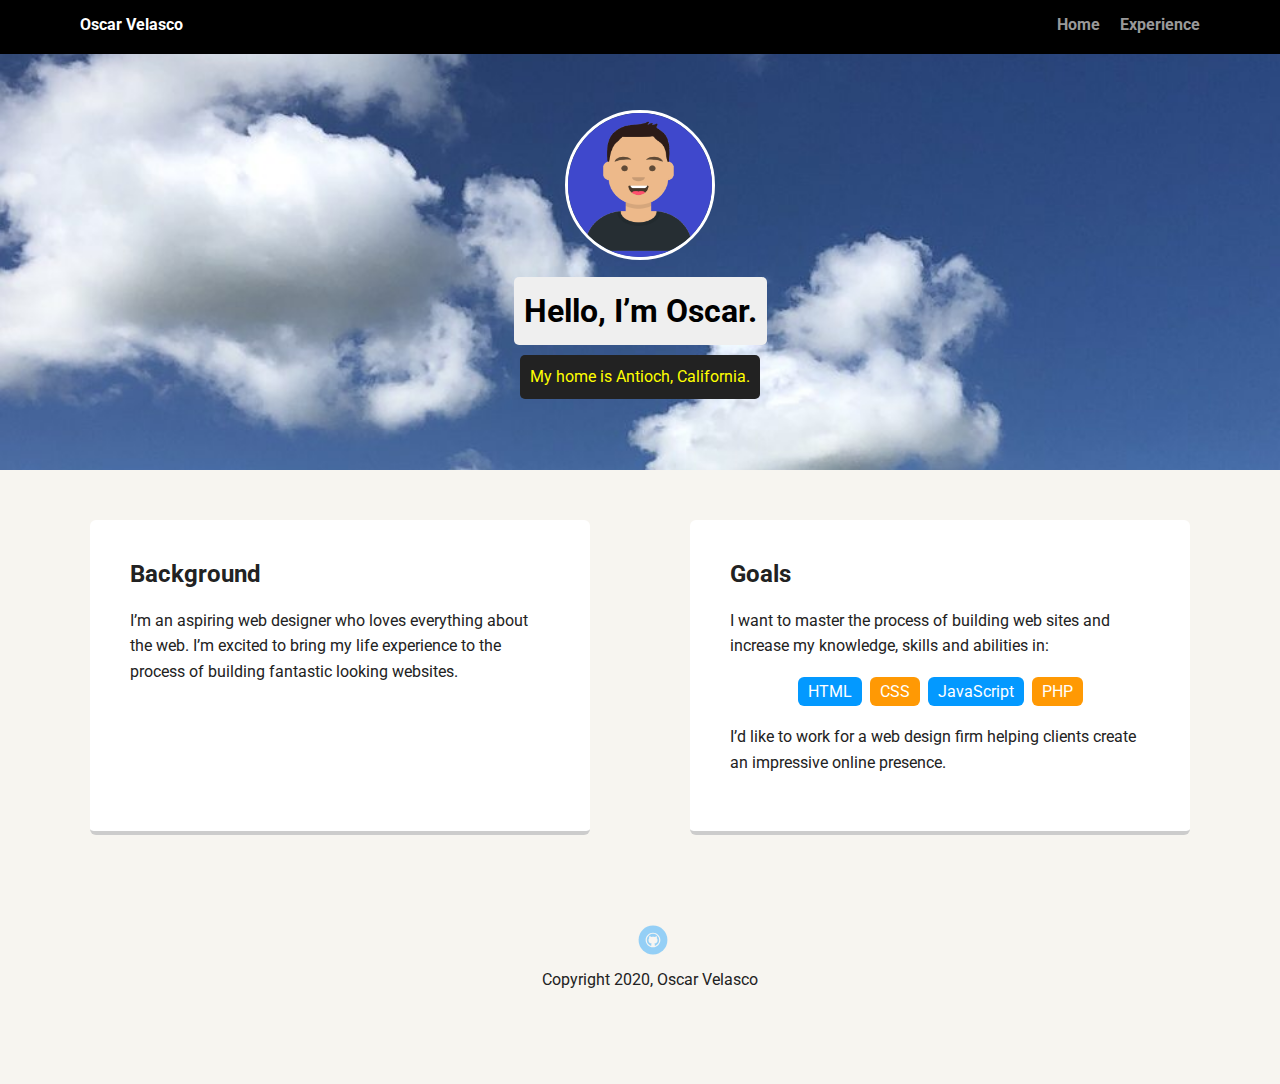
==== index.html @ c4f86785 "Added project files" ====
<!doctype html>
<html lang="en">
<head>
  <meta charset="utf-8">
  <title>Oscar Velasco's Profile</title>
  <meta name="viewport" content="width=device-width, initial-scale=1.0">
  <link rel="stylesheet" href="styles.css">
  <link href="https://fonts.googleapis.com/css?family=Muli%7CRoboto:400,300,500,700,900" rel="stylesheet">
</head>
  <body>

    <div class="main-nav">
        <ul class="nav">
          <li class="name">Oscar Velasco</li>
          <li><a href="index.html">Home</a></li>
          <li><a href="experience.html">Experience</a></li>
        </ul>
    </div>

    <header>
      <img src="images/me.png" alt="Drawing of Oscar" class="profile-image">
      <h1 class="tag name">Hello, I’m Oscar.</h1>
      <p class="tag location">My home is Antioch, California.</p>
    </header>
    
    <main class="flex">
      <div class="card">
        <h2>Background</h2>
        <p>I’m an aspiring web designer who loves everything about the web. I’m excited to bring my life experience to the process of building fantastic looking websites.</p>
      </div> 

      <div class="card">
        <h2>Goals</h2>
        <p>I want to master the process of building web sites and increase my knowledge, skills and abilities in:</p>
        <ul class="skills">
          <li>HTML</li>
          <li>CSS</li>
          <li>JavaScript</li>
          <li>PHP</li>
        </ul>
        <p>I’d like to work for a web design firm helping clients create an impressive online presence.</p>
      </div> 

    </main>
    <footer>
      <ul>
        <li><a href="#" class="social github">Github</a></li>
      </ul>
      <p class="copyright">Copyright 2020, Oscar Velasco</p>
    </footer>
  </body>
  </html>
---- styles.css ----
/* Global Layout Set-up */
* { 
  box-sizing: border-box;
}
  
body {
  margin: 0;
  padding: 0;
  text-align: center;
  font-family: 'Roboto', sans-serif;
  color: #222;
  background: #f7f5f0;
}
/* Link Styles */

a {
  text-decoration: none;
  color: #999;
}
a:hover {
  color: #6633ff;
}

/* Section Styles */

.main-nav {
  width: 100%;
  background: black;
  min-height: 30px;
  padding: 10px;
  position: fixed;
  text-align: center;
}
.nav {
  display: flex;
  justify-content: space-around;
  font-weight: 700;
  list-style-type: none;
  margin: 0 auto;
  padding: 0;
}

.nav .name {
    display: block;
    margin-right: auto;
    color: white;
}
.nav li {
  padding: 5px 10px 10px 10px;
}
.nav a {
  transition: all .5s;
}
.nav a:hover {
  color: white
}

header {
  text-align: center;
  background: url('images/sky.jpg') no-repeat top center ;
  background-size: cover;
  overflow: hidden;
  padding-top: 60px;
}
header {
  line-height: 1.5;
}
header .profile-image {
  margin-top: 50px;
  width: 150px;
  height: 150px;
  border-radius: 50%;
  border: 3px solid white;
  transition: all .5s;
}
header .profile-image:hover {
  transform: scale(1.2) rotate(5deg);
}
.tag {
  background-color: #efefef;
  color: black;
  padding: 10px;
  border-radius: 5px;
  display: table;
  margin: 10px auto;
} 
.location {
  background-color: #222;
  color: yellow;
}
.card {
  margin: 30px;
  padding: 20px 40px 40px;
  max-width: 500px;
  text-align: left;
  background: #fff;
  border-bottom: 4px solid #ccc;
  border-radius: 6px;
  transition: all .5s;
}
.card:hover {
  border-color: #ff99ff;
}

ul.skills {
  padding: 0;
  text-align: center;
}

.skills li {
  border-radius: 6px;
  display: inline-block;
  background: #ff9904;
  color: white;
  padding: 5px 10px;
  margin: 2px;
}

.skills li:nth-child(odd) {
  background: #0399ff;
}

footer {
  width: 100%;
  min-height: 30px;
  padding: 20px 0 40px 20px;
}

footer .copyright {
  top: -8px;
  font-size: .75em;
}

footer ul {
  list-style-type: none;
  margin: 0;
  padding: 0;
}

footer ul li {
  display: inline-block;
}

a.social {
  display: inline-block;
  text-indent: -9999px;
  margin-left: 5px;
  width: 30px;
  height: 30px;
  background-size: 30px 30px;
  opacity: .4;
  transition: all .5s;
}
a.twitter {
  background-image: url(images/twitter.svg);
}
a.linkedin {
  background-image: url(images/linkedin.svg);
}
a.github {
  background-image: url(images/github.svg);
}
a.social:hover {
  opacity: 1;
}
.clearfix {
  clear: both;
}

/* Styles for larger screens */
@media screen and (min-width: 720px) {
  
  .flex {
      display: -ms-flexbox;      /* TWEENER - IE 10 */
      display: flex; 
      max-width: 1200px;
      -ms-flex-pack: distribute;
      justify-content: space-around;
      margin: 0 auto;
  }

  header {
    min-height: 470px;
  }

  .nav {
    max-width: 1200px;
    padding: 0 30px;
  }


  main {
    padding-top: 20px;
  }

  main p {
    line-height: 1.6em;
  }

  footer {
    font-size: 1.3em;
    max-width: 1200px;
    margin: 40px auto;
  }

}
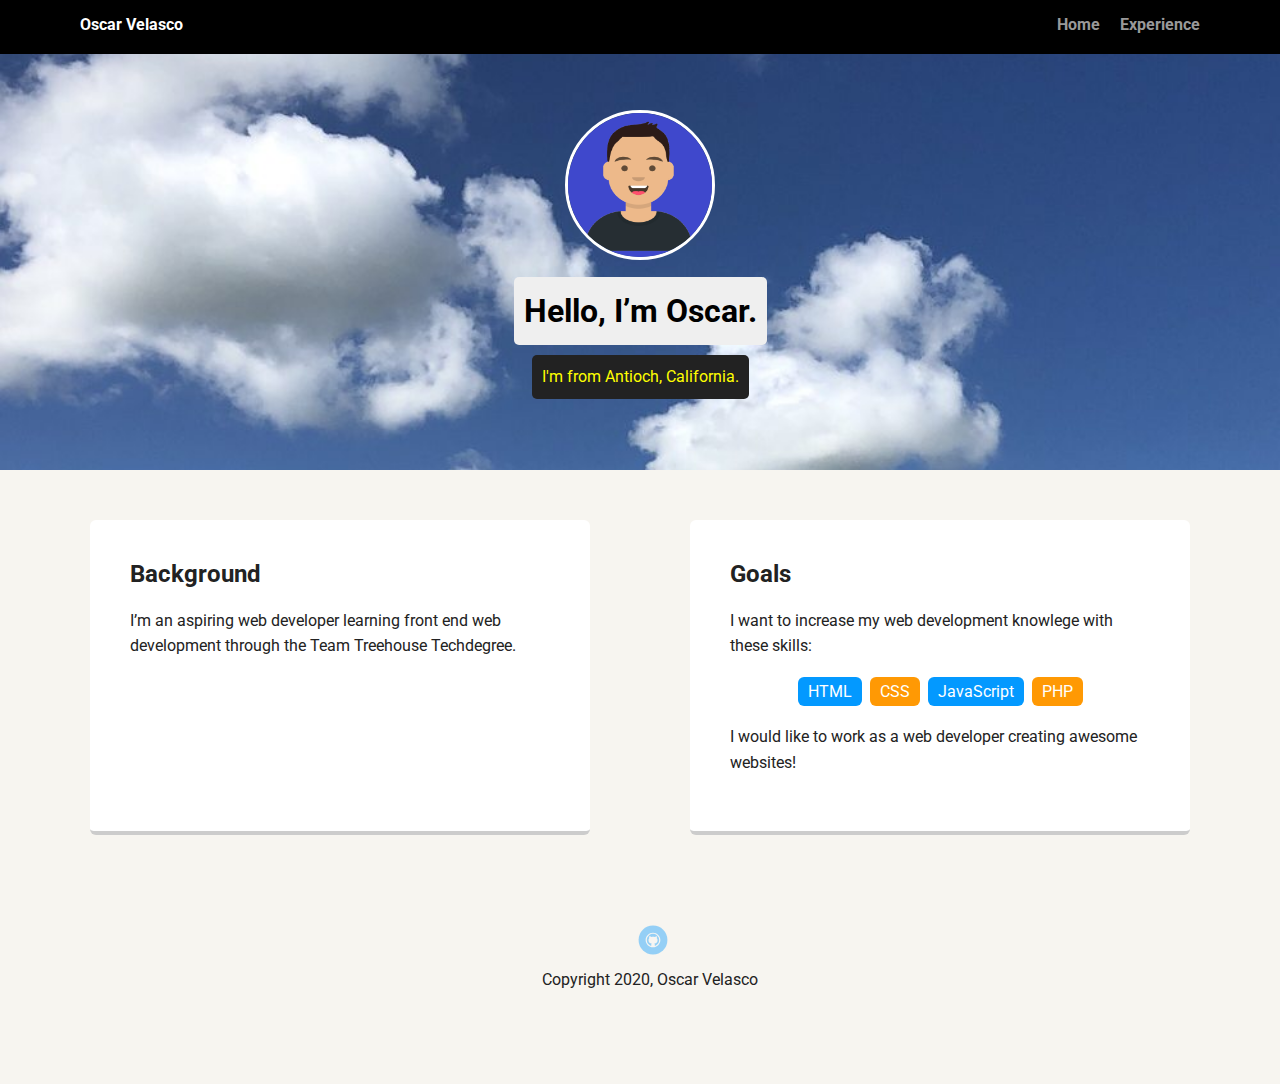
==== commit 6048bba1: "Final changes to project" ====
--- a/index.html
+++ b/index.html
@@ -20,31 +20,31 @@
     <header>
       <img src="images/me.png" alt="Drawing of Oscar" class="profile-image">
       <h1 class="tag name">Hello, I’m Oscar.</h1>
-      <p class="tag location">My home is Antioch, California.</p>
+      <p class="tag location">I'm from Antioch, California.</p>
     </header>
     
     <main class="flex">
       <div class="card">
         <h2>Background</h2>
-        <p>I’m an aspiring web designer who loves everything about the web. I’m excited to bring my life experience to the process of building fantastic looking websites.</p>
+        <p>I’m an aspiring web developer learning front end web development through the Team Treehouse Techdegree.</p>
       </div> 
 
       <div class="card">
         <h2>Goals</h2>
-        <p>I want to master the process of building web sites and increase my knowledge, skills and abilities in:</p>
+        <p>I want to increase my web development knowlege with these skills:</p>
         <ul class="skills">
           <li>HTML</li>
           <li>CSS</li>
           <li>JavaScript</li>
           <li>PHP</li>
         </ul>
-        <p>I’d like to work for a web design firm helping clients create an impressive online presence.</p>
+        <p>I would like to work as a web developer creating awesome websites!</p>
       </div> 
 
     </main>
     <footer>
       <ul>
-        <li><a href="#" class="social github">Github</a></li>
+        <li><a href="https://github.com/Oscrv" class="social github">Github</a></li>
       </ul>
       <p class="copyright">Copyright 2020, Oscar Velasco</p>
     </footer>
--- a/styles.css
+++ b/styles.css
@@ -56,8 +56,8 @@
 }
 
 header {
-  text-align: center;
   background: url('images/sky.jpg') no-repeat top center ;
+  text-align: center;
   background-size: cover;
   overflow: hidden;
   padding-top: 60px;
